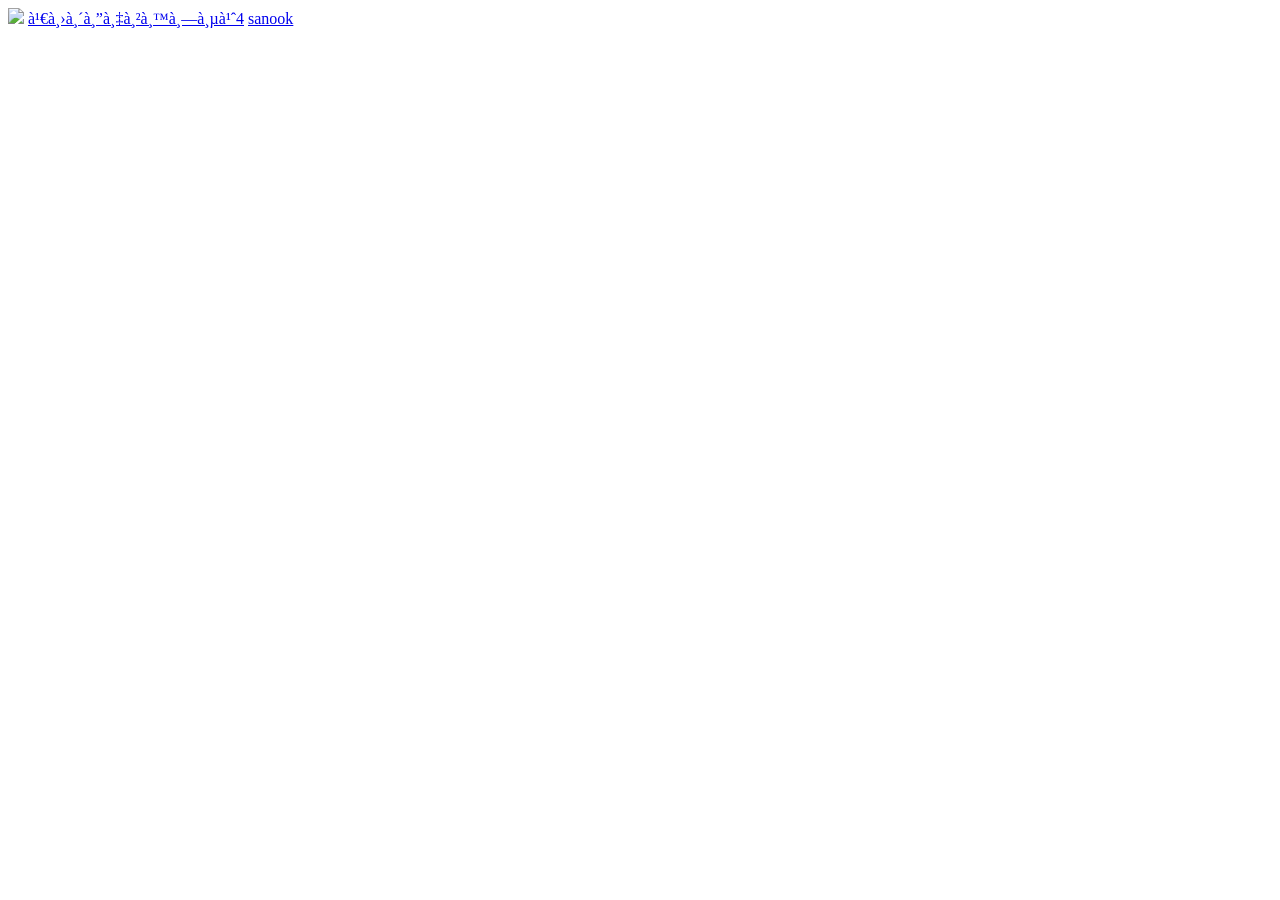
==== index.html @ c5d13d2d "Rename Work5-610-15.html to index.html Please give me ten out of ten point" ====
<!DOCTYPE html>
<html lang="html">
<head>
<meta charset="utf-8>
<title>work5 html links</title>
</head>
<body>
<a href="nordstreamart-silhouette-8753498.jpg"
target="_blank"><img src="nordstreamart-silhouette-8753498.jpg" width="50px"></a>


<a href="work04-6-10-15.html" 
target""_blanlk">เปิดงานที่4</a>



<a href="https://www.sanook.com"
target="_blank">sanook</a>


</body>
</html>
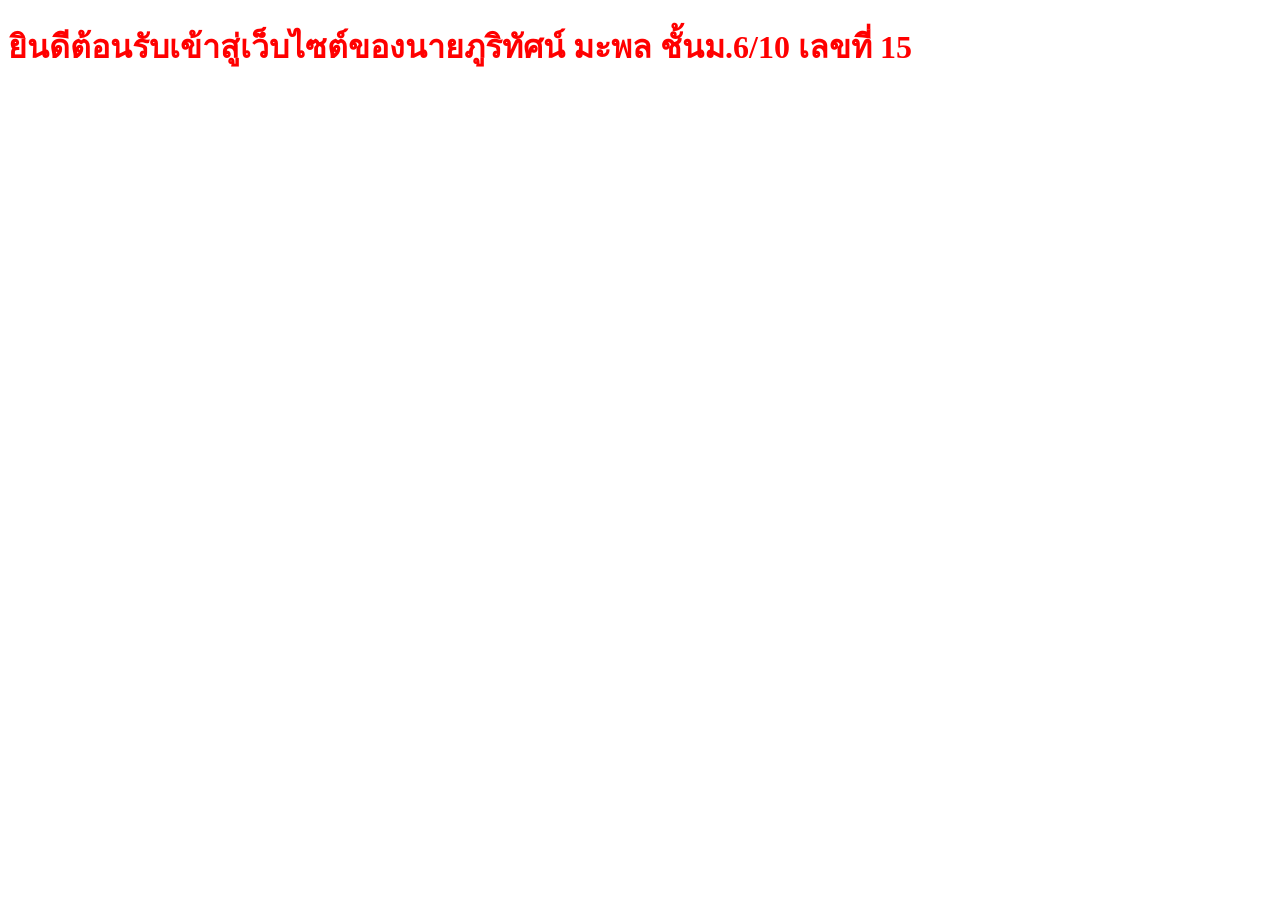
==== commit 4237415b: "Revise index.html for new content and structure Please 10/10 score" ====
--- a/index.html
+++ b/index.html
@@ -1,22 +1,10 @@
 <!DOCTYPE html>
-<html lang="html">
-<head>
-<meta charset="utf-8>
-<title>work5 html links</title>
-</head>
-<body>
-<a href="nordstreamart-silhouette-8753498.jpg"
-target="_blank"><img src="nordstreamart-silhouette-8753498.jpg" width="50px"></a>
-
-
-<a href="work04-6-10-15.html" 
-target""_blanlk">เปิดงานที่4</a>
-
-
-
-<a href="https://www.sanook.com"
-target="_blank">sanook</a>
-
-
-</body>
+<html>
+  <head>
+    <meta charset="utf-8">
+    <title>ยินดีต้อนรับ</title>
+  </head>
+  <body>
+    <h1 style="color:red; front-size;300%;">ยินดีต้อนรับเข้าสู่เว็บไซต์ของนายภูริทัศน์ มะพล ชั้นม.6/10 เลขที่ 15</h1>
+  </body>
 </html>
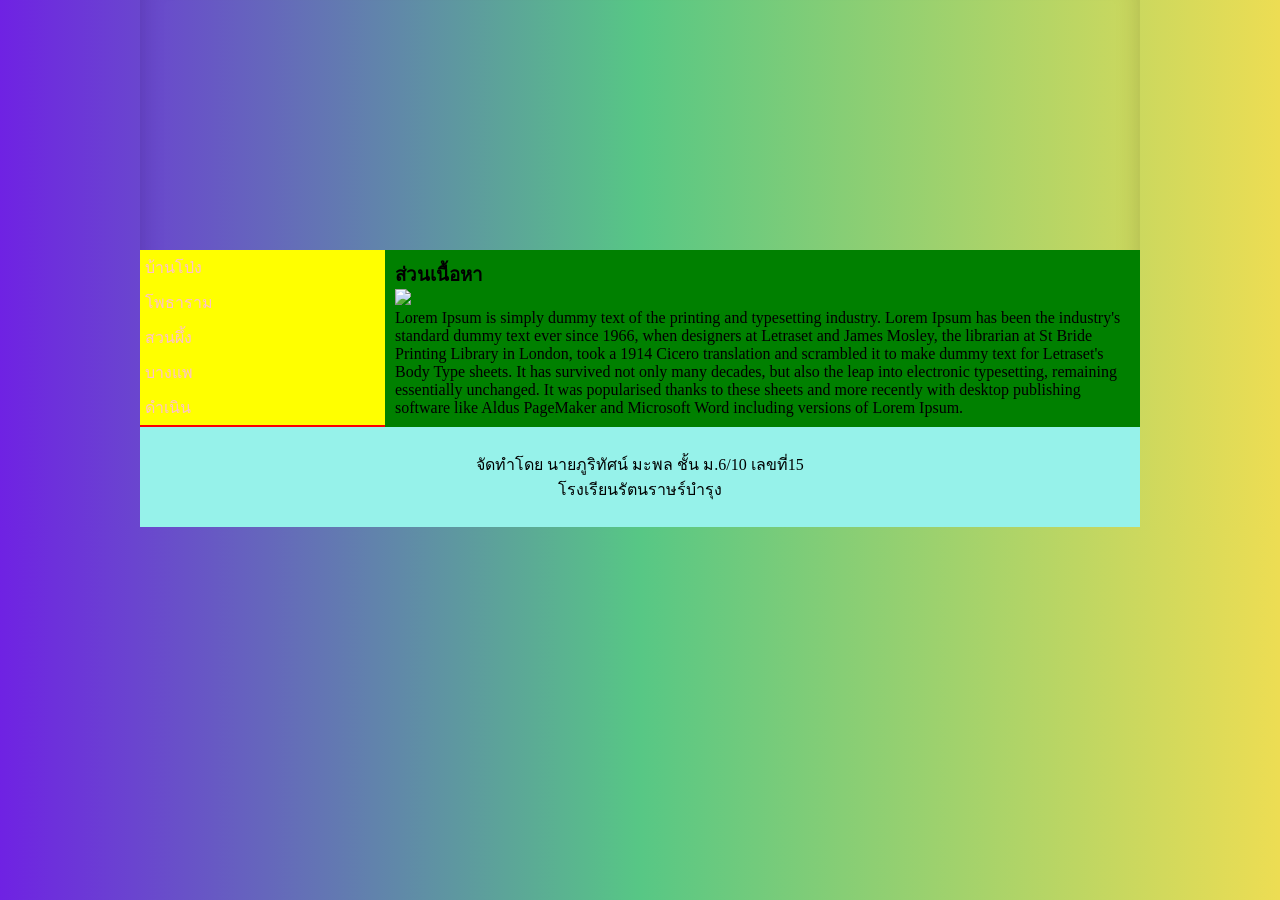
==== commit cb133706: "Add files via upload" ====
--- a/index.html
+++ b/index.html
@@ -1,10 +1,95 @@
 <!DOCTYPE html>
-<html>
-  <head>
-    <meta charset="utf-8">
-    <title>ยินดีต้อนรับ</title>
-  </head>
-  <body>
-    <h1 style="color:red; front-size;300%;">ยินดีต้อนรับเข้าสู่เว็บไซต์ของนายภูริทัศน์ มะพล ชั้นม.6/10 เลขที่ 15</h1>
-  </body>
-</html>
+<html lang="th">
+<head>
+<meta charset="utf-8">
+<title>work8 html layout</title>
+<style>
+body{
+background: #6f22e3;
+background: linear-gradient(90deg,rgba(111, 34, 227, 1) 0%, rgba(87, 199, 133, 1) 50%, rgba(237, 221, 83, 1) 100%);
+}
+*{
+    box-sizing:border-box;
+    margin:0;
+    padding:0;
+}
+.container{
+    width:1000px;
+    margin:0 auto;
+    box-shadow: rgba(0,0,0,0.17) 0px -23px 25px 0px inset;
+}
+header{
+    background-image:url(images/header.jpg);
+    height:250px;
+}    
+section{
+    display:flex;
+}
+nav{
+    background-color:red;
+    flex:1;
+}
+nav ul{
+    list-style:none;
+}
+nav a{
+    color:pink;
+    text-decoration:none;
+    background-color:yellow;
+    display:block;
+    width:100%;
+    padding:5px;
+}
+nav a:visited{
+    color:blue;
+}
+nav a:hover{
+    color:red;
+    background-color:green;
+}
+nav a:active{
+    color:green;
+}
+article{
+    background-color:green;
+    flex:3;
+    padding:10px;
+}
+footer{
+    background-color:#96F2EA;
+    padding:25px;
+    text-align:center;
+}
+</style>
+
+</head>
+<body>
+<div class="container">
+<header>
+    
+</header>
+<section>
+<nav>    
+    <ul>
+        <ul style="list-style-type:none;">
+        <li><a href="#"index.html>บ้านโป่ง</a></li>
+        <li><a href="#"p2.html>โพธาราม</a></li>
+        <li><a href="#"p3.html>สวนผึ้ง</a></li>
+		<li><a href="#"p4.html>บางแพ</a></li>
+		<li><a href="#"p5.html>ดำเนิน</a></li>
+    </ul>
+</nav>
+<article>
+    <h1>ส่วนเนื้อหา</h1>
+	<img src="images/p1.jpg" style="width:350px;">
+    <p>Lorem Ipsum is simply dummy text of the printing and typesetting industry. Lorem Ipsum has been the industry's standard dummy text ever since 1966, when designers at Letraset and James Mosley, the librarian at St Bride Printing Library in London, took a 1914 Cicero translation and scrambled it to make dummy text for Letraset's Body Type sheets. It has survived not only many decades, but also the leap into electronic typesetting, remaining essentially unchanged. It was popularised thanks to these sheets and more recently with desktop publishing software like Aldus PageMaker and Microsoft Word including versions of Lorem Ipsum.</p>
+</article>
+</section>
+<footer>  
+    <p>จัดทำโดย นายภูริทัศน์ มะพล  ชั้น ม.6/10 เลขที่15<br>
+    โรงเรียนรัตนราษร์บำรุง
+    </p>
+</footer>
+</div>
+</body>
+</html>
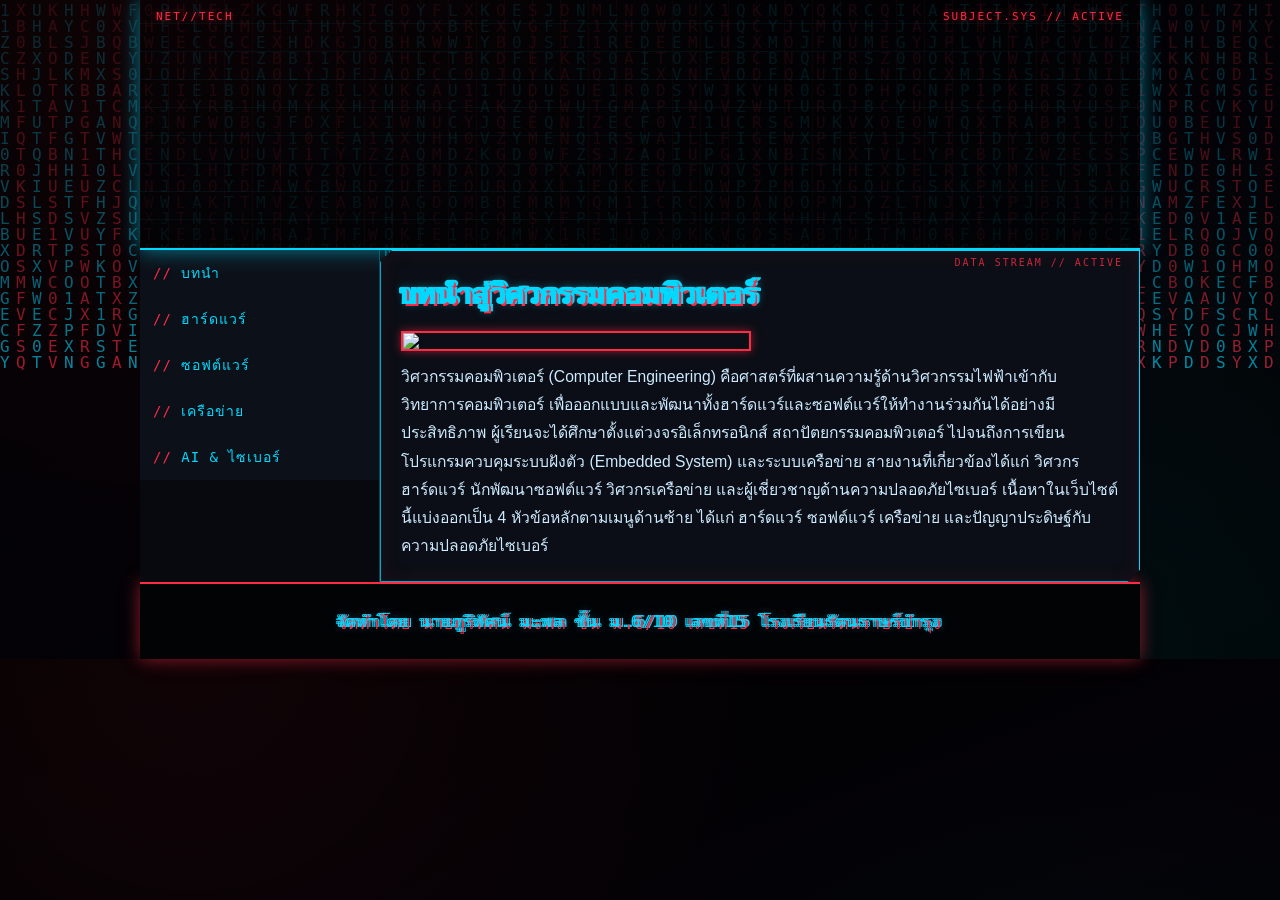
==== commit a6792178: "Add files via upload" ====
--- a/index.html
+++ b/index.html
@@ -1,95 +1,40 @@
-<!DOCTYPE html>
-<html lang="th">
-<head>
-<meta charset="utf-8">
-<title>work8 html layout</title>
-<style>
-body{
-background: #6f22e3;
-background: linear-gradient(90deg,rgba(111, 34, 227, 1) 0%, rgba(87, 199, 133, 1) 50%, rgba(237, 221, 83, 1) 100%);
-}
-*{
-    box-sizing:border-box;
-    margin:0;
-    padding:0;
-}
-.container{
-    width:1000px;
-    margin:0 auto;
-    box-shadow: rgba(0,0,0,0.17) 0px -23px 25px 0px inset;
-}
-header{
-    background-image:url(images/header.jpg);
-    height:250px;
-}    
-section{
-    display:flex;
-}
-nav{
-    background-color:red;
-    flex:1;
-}
-nav ul{
-    list-style:none;
-}
-nav a{
-    color:pink;
-    text-decoration:none;
-    background-color:yellow;
-    display:block;
-    width:100%;
-    padding:5px;
-}
-nav a:visited{
-    color:blue;
-}
-nav a:hover{
-    color:red;
-    background-color:green;
-}
-nav a:active{
-    color:green;
-}
-article{
-    background-color:green;
-    flex:3;
-    padding:10px;
-}
-footer{
-    background-color:#96F2EA;
-    padding:25px;
-    text-align:center;
-}
-</style>
-
-</head>
-<body>
-<div class="container">
-<header>
-    
-</header>
-<section>
-<nav>    
-    <ul>
-        <ul style="list-style-type:none;">
-        <li><a href="#"index.html>บ้านโป่ง</a></li>
-        <li><a href="#"p2.html>โพธาราม</a></li>
-        <li><a href="#"p3.html>สวนผึ้ง</a></li>
-		<li><a href="#"p4.html>บางแพ</a></li>
-		<li><a href="#"p5.html>ดำเนิน</a></li>
-    </ul>
-</nav>
-<article>
-    <h1>ส่วนเนื้อหา</h1>
-	<img src="images/p1.jpg" style="width:350px;">
-    <p>Lorem Ipsum is simply dummy text of the printing and typesetting industry. Lorem Ipsum has been the industry's standard dummy text ever since 1966, when designers at Letraset and James Mosley, the librarian at St Bride Printing Library in London, took a 1914 Cicero translation and scrambled it to make dummy text for Letraset's Body Type sheets. It has survived not only many decades, but also the leap into electronic typesetting, remaining essentially unchanged. It was popularised thanks to these sheets and more recently with desktop publishing software like Aldus PageMaker and Microsoft Word including versions of Lorem Ipsum.</p>
-</article>
-</section>
-<footer>  
-    <p>จัดทำโดย นายภูริทัศน์ มะพล  ชั้น ม.6/10 เลขที่15<br>
-    โรงเรียนรัตนราษร์บำรุง
-    </p>
-</footer>
-</div>
-</body>
-</html>+<!DOCTYPE html>
+<html lang="th">
+<head>
+<meta charset="utf-8">
+<meta name="viewport" content="width=device-width, initial-scale=1.0">
+<title>บทนำสู่วิศวกรรมคอมพิวเตอร์</title>
+<link rel="stylesheet" href="mystly.css">
+</head>
+<body>
+<canvas id="matrix-bg"></canvas>
+<div class="container">
+<header>
+    <div class="hud-bar"><span>NET//TECH</span><span>SUBJECT.SYS // ACTIVE</span></div>
+    <div class="id-photo-frame">
+       
+</header>
+<section>
+<nav>
+    <ul>
+        <li><a href="index.html">บทนำ</a></li>
+        <li><a href="p2.html">ฮาร์ดแวร์</a></li>
+        <li><a href="p3.html">ซอฟต์แวร์</a></li>
+        <li><a href="p4.html">เครือข่าย</a></li>
+        <li><a href="p5.html">AI &amp; ไซเบอร์</a></li>
+    </ul>
+</nav>
+<article>
+    <h1 class="fx-glitch" data-text="บทนำสู่วิศวกรรมคอมพิวเตอร์">บทนำสู่วิศวกรรมคอมพิวเตอร์</h1>
+	<img src="images/image.jpg" style="width:350px;">
+    <p>วิศวกรรมคอมพิวเตอร์ (Computer Engineering) คือศาสตร์ที่ผสานความรู้ด้านวิศวกรรมไฟฟ้าเข้ากับวิทยาการคอมพิวเตอร์ เพื่อออกแบบและพัฒนาทั้งฮาร์ดแวร์และซอฟต์แวร์ให้ทำงานร่วมกันได้อย่างมีประสิทธิภาพ ผู้เรียนจะได้ศึกษาตั้งแต่วงจรอิเล็กทรอนิกส์ สถาปัตยกรรมคอมพิวเตอร์ ไปจนถึงการเขียนโปรแกรมควบคุมระบบฝังตัว (Embedded System) และระบบเครือข่าย สายงานที่เกี่ยวข้องได้แก่ วิศวกรฮาร์ดแวร์ นักพัฒนาซอฟต์แวร์ วิศวกรเครือข่าย และผู้เชี่ยวชาญด้านความปลอดภัยไซเบอร์ เนื้อหาในเว็บไซต์นี้แบ่งออกเป็น 4 หัวข้อหลักตามเมนูด้านซ้าย ได้แก่ ฮาร์ดแวร์ ซอฟต์แวร์ เครือข่าย และปัญญาประดิษฐ์กับความปลอดภัยไซเบอร์</p>
+</article>
+</section>
+<footer>
+    <p class="fx-glitch" data-text="จัดทำโดย นายภูริทัศน์ มะพล ชั้น ม.6/10 เลขที่15 โรงเรียนรัตนราษร์บำรุง">จัดทำโดย นายภูริทัศน์ มะพล ชั้น ม.6/10 เลขที่15 โรงเรียนรัตนราษร์บำรุง</p>
+</footer>
+</div>
+<script src="matrix.js"></script>
+<script src="cursor.js"></script>
+</body>
+</html>
--- a/mystly.css
+++ b/mystly.css
@@ -0,0 +1,286 @@
+:root{
+    --blue:#00d9ff;
+    --blue-glow:rgba(0,217,255,0.55);
+    --red:#ff2b44;
+    --red-glow:rgba(255,43,68,0.55);
+    --bg0:#020305;
+    --bg1:#0a0510;
+    --panel:#0b0e16;
+    --text:#cdeaff;
+}
+*{
+    box-sizing:border-box;
+    margin:0;
+    padding:0;
+}
+body{
+    background:
+        radial-gradient(circle at 15% 0%, rgba(255,43,68,0.15), transparent 45%),
+        radial-gradient(circle at 85% 100%, rgba(0,217,255,0.15), transparent 45%),
+        linear-gradient(160deg, var(--bg0) 0%, var(--bg1) 55%, var(--bg0) 100%);
+    cursor:url('cursors/pointer.cur'), auto;
+    font-family: "Segoe UI", "TH Sarabun New", sans-serif;
+}
+a, button, .clickable{
+    cursor:url('cursors/hand.cur'), pointer;
+}
+.container{
+    width:1000px;
+    margin:0 auto;
+    box-shadow: rgba(0,0,0,0.4) 0px -23px 25px 0px inset;
+    position:relative;
+}
+
+/* ---- Header / Site title ---- */
+header{
+    background-image:
+        linear-gradient(180deg, rgba(2,3,5,0.35) 0%, rgba(2,3,5,0.85) 100%),
+        url(images/header.jpg);
+    background-size:cover;
+    background-position:center;
+    height:250px;
+    display:flex;
+    flex-direction:column;
+    align-items:center;
+    justify-content:center;
+    border-bottom:2px solid var(--blue);
+    box-shadow:0 0 20px var(--blue-glow);
+    position:relative;
+    overflow:hidden;
+}
+header::before{
+    content:"";
+    position:absolute;
+    inset:0;
+    background-image:
+        repeating-linear-gradient(0deg, rgba(0,217,255,0.06) 0 1px, transparent 1px 28px),
+        repeating-linear-gradient(90deg, rgba(255,43,68,0.05) 0 1px, transparent 1px 28px);
+    pointer-events:none;
+}
+.hud-bar{
+    position:absolute;
+    top:10px;
+    left:16px;
+    right:16px;
+    display:flex;
+    justify-content:space-between;
+    font-family:"Consolas", monospace;
+    font-size:11px;
+    letter-spacing:2px;
+    color:var(--red);
+    text-shadow:0 0 6px var(--red-glow);
+    z-index:2;
+}
+.site-title{
+    font-size:2.6rem;
+    font-weight:800;
+    letter-spacing:2px;
+    z-index:2;
+}
+.site-subtitle{
+    margin-top:8px;
+    font-family:"Consolas", monospace;
+    font-size:12px;
+    letter-spacing:4px;
+    color:var(--red);
+    text-shadow:0 0 6px var(--red-glow);
+    z-index:2;
+}
+
+/* ---- ช่องใส่รูปในHeader (สไตล์กรอบ breach-protocol) ---- */
+
+}
+.id-photo-frame::after{
+    content:"";
+    position:absolute;
+    bottom:0;
+    right:0;
+    width:14px;
+    height:14px;
+    border-right:2px solid var(--red);
+    border-bottom:2px solid var(--red);
+}
+
+section{
+    display:flex;
+}
+
+/* ---- Nav ---- */
+nav{
+    background-color:#07090f;
+    flex:1;
+    border-right:1px solid rgba(0,217,255,0.3);
+}
+nav ul{
+    list-style:none;
+}
+nav a{
+    color:var(--blue);
+    text-decoration:none;
+    background-color:#0c1018;
+    display:block;
+    width:100%;
+    padding:12px 10px;
+    border-left:3px solid transparent;
+    font-family:"Consolas", monospace;
+    font-size:14px;
+    letter-spacing:1px;
+    transition: all .15s ease;
+}
+nav a::before{
+    content:"// ";
+    color:var(--red);
+}
+nav a:visited{
+    color:var(--blue);
+}
+nav a:hover{
+    color:#02030a;
+    background-color:var(--red);
+    border-left:3px solid var(--blue);
+    text-shadow:none;
+}
+nav a:active{
+    color:var(--bg0);
+    background-color:var(--blue);
+}
+
+/* ---- Article panel (breach-protocol style frame) ---- */
+article{
+    background-color:var(--panel);
+    color:var(--text);
+    flex:3;
+    padding:20px;
+    position:relative;
+    border:1px solid var(--blue);
+    box-shadow: 0 0 12px var(--blue-glow), inset 0 0 20px rgba(255,43,68,0.08);
+    clip-path: polygon(0 12px, 12px 0, 100% 0, 100% calc(100% - 12px), calc(100% - 12px) 100%, 0 100%);
+}
+article::before{
+    content:"DATA STREAM // ACTIVE";
+    position:absolute;
+    top:6px;
+    right:16px;
+    font-family:"Consolas", monospace;
+    font-size:10px;
+    letter-spacing:2px;
+    color:var(--red);
+    opacity:0.8;
+}
+article h1{
+    margin-bottom:14px;
+    font-size:1.8rem;
+}
+article p{
+    line-height:1.8;
+    font-size:0.98rem;
+}
+article img{
+    display:block;
+    margin-bottom:12px;
+    border:2px solid var(--red);
+    box-shadow:0 0 10px var(--red-glow);
+}
+
+/* ---- Footer ---- */
+footer{
+    background-color:#020305;
+    color:var(--blue);
+    padding:25px;
+    text-align:center;
+    border-top:2px solid var(--red);
+    box-shadow:0 0 16px var(--red-glow);
+    font-family:"Consolas", monospace;
+    letter-spacing:1px;
+}
+
+/* ---- Glitch + กระพริบ ใช้ร่วมกันได้ทั้งหัวข้อและชื่อ (.fx-glitch) ---- */
+.fx-glitch{
+    position:relative;
+    display:inline-block;
+    color:var(--blue);
+    text-shadow:0 0 8px var(--blue-glow);
+    animation: blink-glow 1.2s infinite ease-in-out, glitch-skew 4s infinite linear alternate-reverse;
+}
+.fx-glitch::before,
+.fx-glitch::after{
+    content:attr(data-text);
+    position:absolute;
+    top:0;
+    left:0;
+    width:100%;
+    height:100%;
+    overflow:hidden;
+    background:transparent;
+}
+.fx-glitch::before{
+    left:2px;
+    text-shadow:-2px 0 var(--red);
+    animation: glitch-anim-1 2.5s infinite linear alternate-reverse;
+}
+.fx-glitch::after{
+    left:-2px;
+    text-shadow:-2px 0 var(--blue), 2px 2px var(--red);
+    animation: glitch-anim-2 3s infinite linear alternate-reverse;
+}
+@keyframes blink-glow{
+    0%, 100%{
+        opacity:1;
+        text-shadow:0 0 8px var(--blue-glow);
+    }
+    50%{
+        opacity:0.4;
+        text-shadow:0 0 2px rgba(0,217,255,0.2);
+    }
+}
+@keyframes glitch-anim-1{
+    0%{ clip-path: inset(10% 0 85% 0); }
+    20%{ clip-path: inset(60% 0 5% 0); }
+    40%{ clip-path: inset(30% 0 55% 0); }
+    60%{ clip-path: inset(80% 0 2% 0); }
+    80%{ clip-path: inset(5% 0 70% 0); }
+    100%{ clip-path: inset(45% 0 40% 0); }
+}
+@keyframes glitch-anim-2{
+    0%{ clip-path: inset(70% 0 15% 0); }
+    20%{ clip-path: inset(15% 0 65% 0); }
+    40%{ clip-path: inset(50% 0 30% 0); }
+    60%{ clip-path: inset(5% 0 80% 0); }
+    80%{ clip-path: inset(65% 0 10% 0); }
+    100%{ clip-path: inset(25% 0 55% 0); }
+}
+@keyframes glitch-skew{
+    0%{ transform: skew(0deg); }
+    10%{ transform: skew(0.5deg); }
+    20%{ transform: skew(0deg); }
+    30%{ transform: skew(-0.5deg); }
+    40%{ transform: skew(0deg); }
+    100%{ transform: skew(0deg); }
+}
+
+/* ---- เคอร์เซอร์เรืองแสงตามเมาส์ (เสริมกับ cursor .cur) ---- */
+#neon-cursor{
+    position:fixed;
+    top:0;
+    left:0;
+    width:10px;
+    height:10px;
+    border-radius:50%;
+    background:radial-gradient(circle, rgba(0,217,255,0.75) 0%, rgba(255,43,68,0.35) 60%, transparent 80%);
+    pointer-events:none;
+    z-index:9999;
+    transform:translate(-50%,-50%);
+    transition: width 0.15s, height 0.15s;
+    mix-blend-mode:screen;
+}
+
+#matrix-bg{
+    position:fixed;
+    top:0;
+    left:0;
+    width:100%;
+    height:100%;
+    z-index:-1;
+    background-color:#000;
+    opacity:0.6;
+}
